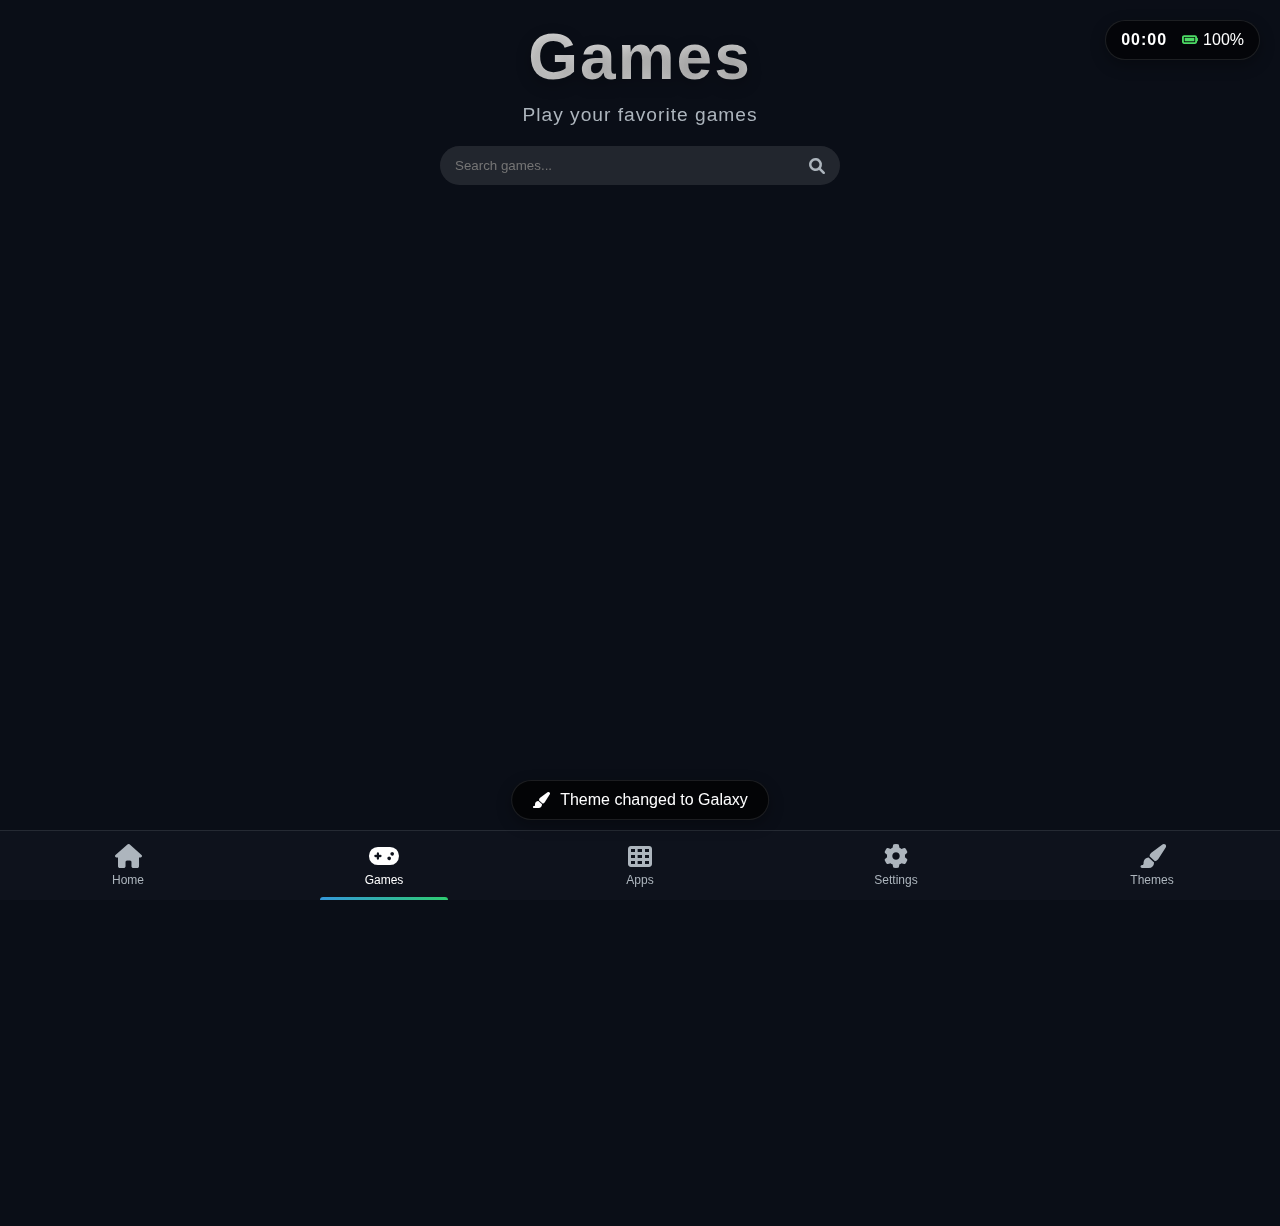
==== Real Lucid/g.html @ 56041c11 "Add files via upload" ====
<!DOCTYPE html>
<html lang="en">
<head>
    <meta charset="UTF-8">
    <meta name="viewport" content="width=device-width, initial-scale=1.0">
    <title>Games - Lucid</title>
    <link rel="stylesheet" href="css/main.css">
    <link rel="stylesheet" href="css/themes.css">
    <link rel="stylesheet" href="https://cdnjs.cloudflare.com/ajax/libs/font-awesome/6.0.0/css/all.min.css">
</head>
<body class="theme-galaxy">
    <div class="stars"></div>
    <div class="twinkling"></div>
    
    <!-- Status Bubble -->
    <div class="status-bubble">
        <div class="time" id="current-time">00:00</div>
        <div class="battery">
            <i class="fas fa-battery-full"></i>
            <span id="battery-level">100%</span>
        </div>
    </div>

    <div class="content">
        <div class="header">
            <h1 class="title">Games</h1>
            <p class="subtitle">Play your favorite games</p>
            <div class="search-games">
                <input type="text" id="game-search" placeholder="Search games...">
                <i class="fas fa-search search-icon"></i>
            </div>
        </div>

        <div class="games-container">
            <div class="game-card">
                <div class="game-img">
                    <img src="img/games/2048.png" alt="2048">
                    <div class="game-overlay">
                        <button class="play-btn" onclick="playGame('2048')">Play</button>
                    </div>
                </div>
                <div class="game-info">
                    <h3>2048</h3>
                    <div class="game-tags">
                        <span class="tag">Puzzle</span>
                    </div>
                </div>
            </div>

            <div class="game-card">
                <div class="game-img">
                    <img src="img/games/cookie-clicker.png" alt="Cookie Clicker">
                    <div class="game-overlay">
                        <button class="play-btn" onclick="playGame('cookie-clicker')">Play</button>
                    </div>
                </div>
                <div class="game-info">
                    <h3>Cookie Clicker</h3>
                    <div class="game-tags">
                        <span class="tag">Idle</span>
                    </div>
                </div>
            </div>

            <div class="game-card">
                <div class="game-img">
                    <img src="img/games/tiny-fishing.png" alt="Tiny Fishing">
                    <div class="game-overlay">
                        <button class="play-btn" onclick="playGame('tiny-fishing')">Play</button>
                    </div>
                </div>
                <div class="game-info">
                    <h3>Tiny Fishing</h3>
                    <div class="game-tags">
                        <span class="tag">Casual</span>
                    </div>
                </div>
            </div>

            <div class="game-card">
                <div class="game-img">
                    <img src="img/games/bitlife.png" alt="BitLife">
                    <div class="game-overlay">
                        <button class="play-btn" onclick="playGame('bitlife')">Play</button>
                    </div>
                </div>
                <div class="game-info">
                    <h3>BitLife</h3>
                    <div class="game-tags">
                        <span class="tag">Simulation</span>
                    </div>
                </div>
            </div>

            <div class="game-card">
                <div class="game-img">
                    <img src="img/games/vex.png" alt="Vex">
                    <div class="game-overlay">
                        <button class="play-btn" onclick="playGame('vex')">Play</button>
                    </div>
                </div>
                <div class="game-info">
                    <h3>Vex</h3>
                    <div class="game-tags">
                        <span class="tag">Platformer</span>
                    </div>
                </div>
            </div>

            <div class="game-card">
                <div class="game-img">
                    <img src="img/games/drift-hunters.png" alt="Drift Hunters">
                    <div class="game-overlay">
                        <button class="play-btn" onclick="playGame('drift-hunters')">Play</button>
                    </div>
                </div>
                <div class="game-info">
                    <h3>Drift Hunters</h3>
                    <div class="game-tags">
                        <span class="tag">Racing</span>
                    </div>
                </div>
            </div>

            <div class="game-card">
                <div class="game-img">
                    <img src="img/games/tube-jumpers.png" alt="Tube Jumpers">
                    <div class="game-overlay">
                        <button class="play-btn" onclick="playGame('tube-jumpers')">Play</button>
                    </div>
                </div>
                <div class="game-info">
                    <h3>Tube Jumpers</h3>
                    <div class="game-tags">
                        <span class="tag">Multiplayer</span>
                    </div>
                </div>
            </div>

            <div class="game-card">
                <div class="game-img">
                    <img src="img/games/tag.png" alt="Tag">
                    <div class="game-overlay">
                        <button class="play-btn" onclick="playGame('tag')">Play</button>
                    </div>
                </div>
                <div class="game-info">
                    <h3>Tag</h3>
                    <div class="game-tags">
                        <span class="tag">Multiplayer</span>
                    </div>
                </div>
            </div>

            <div class="game-card">
                <div class="game-img">
                    <img src="img/games/bloons-td.png" alt="Bloons TD">
                    <div class="game-overlay">
                        <button class="play-btn" onclick="playGame('bloons-td')">Play</button>
                    </div>
                </div>
                <div class="game-info">
                    <h3>Bloons TD</h3>
                    <div class="game-tags">
                        <span class="tag">Tower Defense</span>
                    </div>
                </div>
            </div>

            <div class="game-card">
                <div class="game-img">
                    <img src="img/games/duck-life.png" alt="Duck Life">
                    <div class="game-overlay">
                        <button class="play-btn" onclick="playGame('duck-life')">Play</button>
                    </div>
                </div>
                <div class="game-info">
                    <h3>Duck Life</h3>
                    <div class="game-tags">
                        <span class="tag">Adventure</span>
                    </div>
                </div>
            </div>

            <div class="game-card">
                <div class="game-img">
                    <img src="img/games/papas-games.png" alt="Papa's Games">
                    <div class="game-overlay">
                        <button class="play-btn" onclick="playGame('papas-games')">Play</button>
                    </div>
                </div>
                <div class="game-info">
                    <h3>Papa's Games</h3>
                    <div class="game-tags">
                        <span class="tag">Simulation</span>
                    </div>
                </div>
            </div>

            <div class="game-card">
                <div class="game-img">
                    <img src="img/games/8-ball-pool.png" alt="8 Ball Pool">
                    <div class="game-overlay">
                        <button class="play-btn" onclick="playGame('8-ball-pool')">Play</button>
                    </div>
                </div>
                <div class="game-info">
                    <h3>8 Ball Pool</h3>
                    <div class="game-tags">
                        <span class="tag">Sports</span>
                    </div>
                </div>
            </div>
        </div>
    </div>

    <!-- Bottom Navigation Bar -->
    <div class="bottom-nav">
        <div class="nav-item" onclick="navigateTo('h.html')">
            <i class="fas fa-home"></i>
            <span>Home</span>
        </div>
        <div class="nav-item active" onclick="navigateTo('g.html')">
            <i class="fas fa-gamepad"></i>
            <span>Games</span>
        </div>
        <div class="nav-item" onclick="navigateTo('a.html')">
            <i class="fas fa-th"></i>
            <span>Apps</span>
        </div>
        <div class="nav-item" onclick="navigateTo('s.html')">
            <i class="fas fa-cog"></i>
            <span>Settings</span>
        </div>
        <div class="nav-item" onclick="navigateTo('t.html')">
            <i class="fas fa-paint-brush"></i>
            <span>Themes</span>
        </div>
    </div>

    <script src="js/main.js"></script>
    <script src="js/theme-switcher.js"></script>
    <script src="js/g.js"></script>
</body>
</html>
---- Real Lucid/css/main.css ----
/* Reset and Base Styles */
* {
  margin: 0;
  padding: 0;
  box-sizing: border-box;
  font-family: 'Segoe UI', Tahoma, Geneva, Verdana, sans-serif;
}

body {
  background-color: #0a0e17;
  color: #ffffff;
  min-height: 100vh;
  overflow-x: hidden;
  transition: all 0.5s ease;
}

/* Stars Background */
.stars, .twinkling {
  position: fixed;
  top: 0;
  left: 0;
  width: 100%;
  height: 100%;
  z-index: -10;
}

.stars {
  background: #0a0e17 url('img/stars.png') repeat top center;
  z-index: -10;
}

.twinkling {
  background: transparent url('img/twinkling.png') repeat top center;
  z-index: -9;
  animation: move-twink-back 200s linear infinite;
}

@keyframes move-twink-back {
  from {background-position: 0 0;}
  to {background-position: -10000px 5000px;}
}

/* Status Bubble */
.status-bubble {
  position: fixed;
  top: 20px;
  right: 20px;
  background: rgba(0, 0, 0, 0.6);
  backdrop-filter: blur(10px);
  border-radius: 20px;
  padding: 10px 15px;
  display: flex;
  align-items: center;
  gap: 15px;
  z-index: 1000;
  box-shadow: 0 5px 15px rgba(0, 0, 0, 0.3);
  border: 1px solid rgba(255, 255, 255, 0.1);
  transition: all 0.3s ease;
  animation: fadeIn 1s ease;
}

.status-bubble:hover {
  background: rgba(0, 0, 0, 0.8);
  transform: translateY(-3px);
  box-shadow: 0 8px 20px rgba(0, 0, 0, 0.4);
}

.time {
  font-size: 16px;
  font-weight: 600;
  letter-spacing: 1px;
}

.battery {
  display: flex;
  align-items: center;
  gap: 5px;
}

.battery i {
  color: #4cd964;
  font-size: 14px;
}

/* Layout */
.content {
  padding: 20px;
  padding-bottom: 80px; /* Space for bottom nav */
  min-height: 100vh;
  display: flex;
  flex-direction: column;
  max-width: 1400px;
  margin: 0 auto;
  position: relative;
  z-index: 1;
}

.centered-content {
  justify-content: center;
  align-items: center;
  text-align: center;
}

/* Bottom Navigation */
.bottom-nav {
  position: fixed;
  bottom: 0;
  left: 0;
  width: 100%;
  height: 70px;
  background-color: rgba(15, 20, 30, 0.8);
  backdrop-filter: blur(10px);
  display: flex;
  justify-content: space-around;
  align-items: center;
  z-index: 100;
  border-top: 1px solid rgba(255, 255, 255, 0.1);
  transition: all 0.3s ease;
  animation: slideUp 0.5s ease;
}

@keyframes slideUp {
  from {transform: translateY(70px);}
  to {transform: translateY(0);}
}

.nav-item {
  display: flex;
  flex-direction: column;
  align-items: center;
  justify-content: center;
  padding: 10px;
  cursor: pointer;
  transition: all 0.3s ease;
  color: #adb5bd;
  width: 20%;
  height: 100%;
  position: relative;
  overflow: hidden;
}

.nav-item i {
  font-size: 24px;
  margin-bottom: 5px;
  transition: all 0.3s ease;
}

.nav-item span {
  font-size: 12px;
  transition: all 0.3s ease;
}

.nav-item:hover {
  color: #ffffff;
  background-color: rgba(255, 255, 255, 0.1);
}

.nav-item:hover i {
  transform: translateY(-2px);
}

.nav-item.active {
  color: #ffffff;
  position: relative;
}

.nav-item.active::after {
  content: '';
  position: absolute;
  bottom: 0;
  left: 25%;
  width: 50%;
  height: 3px;
  background: linear-gradient(to right, #3498db, #2ecc71);
  border-radius: 3px 3px 0 0;
  animation: glowBar 1.5s ease-in-out infinite alternate;
}

@keyframes glowBar {
  from {box-shadow: 0 0 5px rgba(52, 152, 219, 0.5);}
  to {box-shadow: 0 0 10px rgba(46, 204, 113, 0.8);}
}

/* Header */
.header {
  text-align: center;
  margin-bottom: 30px;
  animation: fadeIn 1s ease;
}

@keyframes fadeIn {
  from {opacity: 0; transform: translateY(-20px);}
  to {opacity: 1; transform: translateY(0);}
}

.title {
  font-size: 4rem;
  font-weight: 700;
  background: linear-gradient(to right, #ffffff, #a0a0a0);
  -webkit-background-clip: text;
  -webkit-text-fill-color: transparent;
  margin-bottom: 10px;
  text-shadow: 0 5px 15px rgba(0, 0, 0, 0.3);
  letter-spacing: 2px;
}

.subtitle {
  font-size: 1.2rem;
  color: #adb5bd;
  margin-bottom: 20px;
  letter-spacing: 1px;
}

/* Search Container */
.search-container {
  max-width: 600px;
  margin: 0 auto 40px;
  position: relative;
  animation: slideUp 1s ease;
}

@keyframes slideUp {
  from {opacity: 0; transform: translateY(20px);}
  to {opacity: 1; transform: translateY(0);}
}

#search-form {
  display: flex;
  position: relative;
}

#search-input {
  width: 100%;
  padding: 15px 50px 15px 20px;
  border-radius: 30px;
  border: none;
  background-color: rgba(255, 255, 255, 0.1);
  color: #ffffff;
  font-size: 16px;
  outline: none;
  transition: all 0.3s ease;
  box-shadow: 0 5px 15px rgba(0, 0, 0, 0.2);
}

#search-input:focus {
  background-color: rgba(255, 255, 255, 0.15);
  box-shadow: 0 5px 20px rgba(0, 0, 0, 0.3);
  transform: scale(1.02);
}

#search-button {
  position: absolute;
  right: 5px;
  top: 5px;
  background: none;
  border: none;
  color: #ffffff;
  font-size: 18px;
  cursor: pointer;
  height: 40px;
  width: 40px;
  border-radius: 50%;
  display: flex;
  align-items: center;
  justify-content: center;
  transition: all 0.3s ease;
}

#search-button:hover {
  background-color: rgba(255, 255, 255, 0.1);
  transform: scale(1.1);
}

.search-games, .search-apps {
  max-width: 400px;
  margin: 0 auto 20px;
  position: relative;
}

#game-search, #app-search {
  width: 100%;
  padding: 12px 40px 12px 15px;
  border-radius: 20px;
  border: none;
  background-color: rgba(255, 255, 255, 0.1);
  color: white;
  outline: none;
  transition: all 0.3s ease;
}

#game-search:focus, #app-search:focus {
  background-color: rgba(255, 255, 255, 0.15);
  box-shadow: 0 5px 15px rgba(0, 0, 0, 0.2);
}

.search-icon {
  position: absolute;
  right: 15px;
  top: 50%;
  transform: translateY(-50%);
  color: #adb5bd;
  pointer-events: none;
}

/* Shortcuts */
.shortcuts-container {
  margin: 0 auto;
  max-width: 1000px;
  animation: fadeIn 1.2s ease;
}

.shortcut-row {
  display: flex;
  flex-wrap: wrap;
  justify-content: center;
  gap: 20px;
  margin-bottom: 20px;
}

.shortcut-item {
  width: 120px;
  height: 120px;
  background-color: rgba(30, 40, 60, 0.5);
  border-radius: 20px;
  display: flex;
  flex-direction: column;
  align-items: center;
  justify-content: center;
  cursor: pointer;
  transition: all 0.3s ease;
  padding: 15px;
  box-shadow: 0 10px 20px rgba(0, 0, 0, 0.2);
  backdrop-filter: blur(5px);
  border: 1px solid rgba(255, 255, 255, 0.1);
  position: relative;
  overflow: hidden;
}

.shortcut-item::before {
  content: '';
  position: absolute;
  top: -50%;
  left: -50%;
  width: 200%;
  height: 200%;
  background: radial-gradient(circle, rgba(255, 255, 255, 0.1) 0%, transparent 70%);
  opacity: 0;
  transform: scale(0.5);
  transition: all 0.5s ease;
}

.shortcut-item:hover::before {
  opacity: 1;
  transform: scale(1);
}

.shortcut-item:hover {
  transform: translateY(-10px) scale(1.05);
  background-color: rgba(40, 50, 70, 0.7);
  box-shadow: 0 15px 30px rgba(0, 0, 0, 0.3);
  border-color: rgba(255, 255, 255, 0.2);
}

.shortcut-icon {
  width: 60px;
  height: 60px;
  border-radius: 15px;
  display: flex;
  align-items: center;
  justify-content: center;
  margin-bottom: 10px;
  transition: all 0.3s ease;
  position: relative;
  z-index: 1;
}

.shortcut-icon i {
  font-size: 30px;
  transition: all 0.3s ease;
}

.shortcut-item:hover .shortcut-icon i {
  transform: scale(1.2);
  animation: pulse 1.5s infinite alternate;
}

@keyframes pulse {
  from {transform: scale(1);}
  to {transform: scale(1.2);}
}

.shortcut-name {
  font-size: 14px;
  text-align: center;
  font-weight: 500;
  position: relative;
  z-index: 1;
}

/* Settings */
.settings-container {
  max-width: 1000px;
  margin: 0 auto;
  display: grid;
  grid-template-columns: repeat(auto-fit, minmax(300px, 1fr));
  gap: 30px;
  animation: fadeIn 1s ease;
}

.settings-section {
  display: flex;
  flex-direction: column;
  gap: 30px;
}

.setting-card {
  background-color: rgba(30, 40, 60, 0.5);
  border-radius: 20px;
  padding: 25px;
  display: flex;
  gap: 20px;
  box-shadow: 0 10px 20px rgba(0, 0, 0, 0.2);
  transition: all 0.3s ease;
  backdrop-filter: blur(5px);
  border: 1px solid rgba(255, 255, 255, 0.1);
  position: relative;
  overflow: hidden;
}

.setting-card::before {
  content: '';
  position: absolute;
  top: -50%;
  left: -50%;
  width: 200%;
  height: 200%;
  background: radial-gradient(circle, rgba(255, 255, 255, 0.05) 0%, transparent 70%);
  opacity: 0;
  transform: scale(0.5);
  transition: all 0.5s ease;
}

.setting-card:hover::before {
  opacity: 1;
  transform: scale(1);
}

.setting-card:hover {
  transform: translateY(-5px);
  box-shadow: 0 15px 30px rgba(0, 0, 0, 0.3);
  background-color: rgba(40, 50, 70, 0.7);
  border-color: rgba(255, 255, 255, 0.2);
}

.setting-icon {
  width: 50px;
  height: 50px;
  border-radius: 15px;
  background-color: rgba(255, 255, 255, 0.1);
  display: flex;
  align-items: center;
  justify-content: center;
  font-size: 24px;
  transition: all 0.3s ease;
  position: relative;
  z-index: 1;
}

.setting-card:hover .setting-icon {
  transform: scale(1.1);
  background-color: rgba(255, 255, 255, 0.15);
}

.setting-content {
  flex: 1;
  position: relative;
  z-index: 1;
}

.setting-content h3 {
  font-size: 20px;
  margin-bottom: 10px;
  transition: all 0.3s ease;
}

.setting-card:hover .setting-content h3 {
  transform: translateX(5px);
}

.setting-content p {
  color: #adb5bd;
  margin-bottom: 15px;
  font-size: 14px;
  transition: all 0.3s ease;
}

/* Switch Toggle */
.switch {
  position: relative;
  display: inline-block;
  width: 60px;
  height: 34px;
}

.switch input {
  opacity: 0;
  width: 0;
  height: 0;
}

.slider {
  position: absolute;
  cursor: pointer;
  top: 0;
  left: 0;
  right: 0;
  bottom: 0;
  background-color: #2c3e50;
  transition: .4s;
  box-shadow: inset 0 0 5px rgba(0, 0, 0, 0.2);
}

.slider:before {
  position: absolute;
  content: "";
  height: 26px;
  width: 26px;
  left: 4px;
  bottom: 4px;
  background-color: white;
  transition: .4s;
  box-shadow: 0 2px 5px rgba(0, 0, 0, 0.2);
}

input:checked + .slider {
  background-color: #3498db;
}

input:checked + .slider:before {
  transform: translateX(26px);
}

.slider.round {
  border-radius: 34px;
}

.slider.round:before {
  border-radius: 50%;
}

/* Buttons */
.launch-btn, .apply-btn, .play-btn {
  padding: 12px 25px;
  border: none;
  border-radius: 10px;
  cursor: pointer;
  font-weight: 600;
  transition: all 0.3s ease;
  box-shadow: 0 5px 15px rgba(0, 0, 0, 0.2);
  font-size: 14px;
  position: relative;
  overflow: hidden;
}

.launch-btn::before, .apply-btn::before, .play-btn::before {
  content: '';
  position: absolute;
  top: 0;
  left: -100%;
  width: 100%;
  height: 100%;
  background: linear-gradient(90deg, transparent, rgba(255, 255, 255, 0.2), transparent);
  transition: all 0.5s ease;
}

.launch-btn:hover::before, .apply-btn:hover::before, .play-btn:hover::before {
  left: 100%;
}

.launch-btn {
  background: linear-gradient(135deg, #3498db, #2980b9);
  color: white;
}

.launch-btn:hover {
  background: linear-gradient(135deg, #2980b9, #3498db);
  transform: translateY(-3px);
  box-shadow: 0 8px 20px rgba(0, 0, 0, 0.3);
}

.apply-btn {
  background: linear-gradient(135deg, #2ecc71, #27ae60);
  color: white;
}

.apply-btn:hover {
  background: linear-gradient(135deg, #27ae60, #2ecc71);
  transform: translateY(-3px);
  box-shadow: 0 8px 20px rgba(0, 0, 0, 0.3);
}

.play-btn {
  background: linear-gradient(135deg, #2ecc71, #27ae60);
  color: white;
  width: 100%;
  display: flex;
  justify-content: center;
  align-items: center;
  gap: 10px;
}

.play-btn:hover {
  background: linear-gradient(135deg, #27ae60, #2ecc71);
  transform: translateY(-3px);
  box-shadow: 0 8px 20px rgba(0, 0, 0, 0.3);
}

/* Tab Cloak Inputs */
.tab-cloak-inputs {
  display: flex;
  flex-direction: column;
  gap: 15px;
}

.tab-cloak-inputs input {
  padding: 12px 15px;
  border-radius: 10px;
  border: none;
  background-color: rgba(255, 255, 255, 0.1);
  color: white;
  outline: none;
  transition: all 0.3s ease;
}

.tab-cloak-inputs input:focus {
  background-color: rgba(255, 255, 255, 0.15);
  box-shadow: 0 0 10px rgba(255, 255, 255, 0.1);
  transform: translateX(5px);
}

/* Games */
.games-container {
  display: grid;
  grid-template-columns: repeat(auto-fill, minmax(250px, 1fr));
  gap: 30px;
  margin-top: 20px;
  animation: fadeIn 1s ease;
}

.game-card {
  background-color: rgba(30, 40, 60, 0.5);
  border-radius: 20px;
  overflow: hidden;
  transition: all 0.3s ease;
  box-shadow: 0 10px 20px rgba(0, 0, 0, 0.2);
  backdrop-filter: blur(5px);
  border: 1px solid rgba(255, 255, 255, 0.1);
  position: relative;
}

.game-card::before {
  content: '';
  position: absolute;
  top: -50%;
  left: -50%;
  width: 200%;
  height: 200%;
  background: radial-gradient(circle, rgba(255, 255, 255, 0.05) 0%, transparent 70%);
  opacity: 0;
  transform: scale(0.5);
  transition: all 0.5s ease;
  z-index: 1;
  pointer-events: none;
}

.game-card:hover::before {
  opacity: 1;
  transform: scale(1);
}

.game-card:hover {
  transform: translateY(-10px);
  box-shadow: 0 15px 30px rgba(0, 0, 0, 0.3);
  background-color: rgba(40, 50, 70, 0.7);
  border-color: rgba(255, 255, 255, 0.2);
}

.game-img {
  width: 100%;
  height: 180px;
  overflow: hidden;
  position: relative;
}

.game-img img {
  width: 100%;
  height: 100%;
  object-fit: cover;
  transition: all 0.5s ease;
}

.game-card:hover .game-img img {
  transform: scale(1.1);
}

.game-overlay {
  position: absolute;
  top: 0;
  left: 0;
  width: 100%;
  height: 100%;
  background-color: rgba(0, 0, 0, 0.7);
  display: flex;
  align-items: center;
  justify-content: center;
  opacity: 0;
  transition: all 0.3s ease;
}

.game-card:hover .game-overlay {
  opacity: 1;
}

.game-info {
  padding: 20px;
}

.game-info h3 {
  margin-bottom: 10px;
  font-size: 18px;
  transition: all 0.3s ease;
}

.game-card:hover .game-info h3 {
  transform: translateX(5px);
}

.game-tags {
  display: flex;
  flex-wrap: wrap;
  gap: 5px;
}

.tag {
  background-color: rgba(255, 255, 255, 0.1);
  padding: 5px 10px;
  border-radius: 15px;
  font-size: 12px;
  color: #adb5bd;
  transition: all 0.3s ease;
}

.game-card:hover .tag {
  background-color: rgba(255, 255, 255, 0.15);
  color: #ffffff;
}

/* Apps */
.apps-container {
  display: grid;
  grid-template-columns: repeat(auto-fill, minmax(250px, 1fr));
  gap: 30px;
  margin-top: 20px;
  animation: fadeIn 1s ease;
}

.app-card {
  display: flex;
  flex-direction: column;
  align-items: center;
  padding: 25px;
  background-color: rgba(30, 40, 60, 0.5);
  border-radius: 20px;
  cursor: pointer;
  transition: all 0.3s ease;
  box-shadow: 0 10px 20px rgba(0, 0, 0, 0.2);
  backdrop-filter: blur(5px);
  border: 1px solid rgba(255, 255, 255, 0.1);
  position: relative;
  overflow: hidden;
}

.app-card::before {
  content: '';
  position: absolute;
  top: -50%;
  left: -50%;
  width: 200%;
  height: 200%;
  background: radial-gradient(circle, rgba(255, 255, 255, 0.05) 0%, transparent 70%);
  opacity: 0;
  transform: scale(0.5);
  transition: all 0.5s ease;
}

.app-card:hover::before {
  opacity: 1;
  transform: scale(1);
}

.app-card:hover {
  transform: translateY(-10px);
  background-color: rgba(40, 50, 70, 0.7);
  box-shadow: 0 15px 30px rgba(0, 0, 0, 0.3);
  border-color: rgba(255, 255, 255, 0.2);
}

.app-icon {
  width: 70px;
  height: 70px;
  border-radius: 20px;
  display: flex;
  align-items: center;
  justify-content: center;
  margin-bottom: 15px;
  transition: all 0.3s ease;
  position: relative;
  z-index: 1;
}

.app-icon i {
  font-size: 35px;
  transition: all 0.3s ease;
}

.app-card:hover .app-icon i {
  transform: scale(1.2);
  animation: pulse 1.5s infinite alternate;
}

.app-name {
  font-size: 18px;
  text-align: center;
  margin-bottom: 10px;
  font-weight: 600;
  position: relative;
  z-index: 1;
}

.app-description {
  font-size: 14px;
  text-align: center;
  color: #adb5bd;
  position: relative;
  z-index: 1;
}

/* Themes */
.themes-container {
  display: grid;
  grid-template-columns: repeat(auto-fill, minmax(250px, 1fr));
  gap: 30px;
  margin-top: 20px;
  animation: fadeIn 1s ease;
}

.theme-card {
  cursor: pointer;
  transition: all 0.3s ease;
  border-radius: 20px;
  overflow: hidden;
  box-shadow: 0 10px 20px rgba(0, 0, 0, 0.2);
  position: relative;
}

.theme-card::after {
  content: '';
  position: absolute;
  top: 0;
  left: 0;
  width: 100%;
  height: 100%;
  background: linear-gradient(to bottom, transparent 70%, rgba(0, 0, 0, 0.7));
  opacity: 0;
  transition: all 0.3s ease;
  pointer-events: none;
}

.theme-card:hover::after {
  opacity: 1;
}

.theme-card:hover {
  transform: translateY(-10px) scale(1.03);
  box-shadow: 0 15px 30px rgba(0, 0, 0, 0.3);
}

.theme-preview {
  height: 180px;
  border-radius: 20px;
  display: flex;
  align-items: center;
  justify-content: center;
  margin-bottom: 15px;
  overflow: hidden;
  position: relative;
}

.preview-content {
  font-size: 28px;
  font-weight: bold;
  z-index: 1;
  text-shadow: 0 2px 5px rgba(0, 0, 0, 0.5);
  transition: all 0.3s ease;
}

.theme-card:hover .preview-content {
  transform: scale(1.1);
}

.theme-name {
  text-align: center;
  font-size: 18px;
  font-weight: 600;
  padding: 15px;
  background-color: rgba(30, 40, 60, 0.5);
  backdrop-filter: blur(5px);
  transition: all 0.3s ease;
}

.theme-card:hover .theme-name {
  background-color: rgba(40, 50, 70, 0.7);
}

/* App Icons Colors */
.discord {
  background: linear-gradient(135deg, #5865F2, #404EED);
}

.github {
  background: linear-gradient(135deg, #24292e, #1a1d21);
}

.tiktok {
  background: linear-gradient(135deg, #000000, #25F4EE);
}

.youtube {
  background: linear-gradient(135deg, #FF0000, #CC0000);
}

.nvidia {
  background: linear-gradient(135deg, #76B900, #5a8c00);
}

.amazon {
  background: linear-gradient(135deg, #FF9900, #cc7a00);
}

.pinterest {
  background: linear-gradient(135deg, #E60023, #b3001b);
}

.pixlr {
  background: linear-gradient(135deg, #0099E5, #0077b3);
}

.poki {
  background: linear-gradient(135deg, #FF6B6B, #cc5555);
}

.chess {
  background: linear-gradient(135deg, #769656, #5a7442);
}

.games {
  background: linear-gradient(135deg, #9147ff, #7435cc);
}

.spotify {
  background: linear-gradient(135deg, #1DB954, #169e45);
}

.netflix {
  background: linear-gradient(135deg, #E50914, #b30710);
}

.twitch {
  background: linear-gradient(135deg, #6441a5, #4e3380);
}

.reddit {
  background: linear-gradient(135deg, #FF4500, #cc3700);
}

.apps {
  background: linear-gradient(135deg, #3498db, #2980b9);
}

/* Responsive */
@media (max-width: 768px) {
  .title {
      font-size: 3rem;
  }
  
  .shortcut-item {
      width: 100px;
      height: 100px;
  }
  
  .shortcut-icon {
      width: 50px;
      height: 50px;
  }
  
  .shortcut-icon i {
      font-size: 24px;
  }
  
  .shortcut-name {
      font-size: 12px;
  }
  
  .nav-item i {
      font-size: 20px;
  }
  
  .nav-item span {
      font-size: 10px;
  }
  
  .games-container, .apps-container, .themes-container {
      grid-template-columns: repeat(auto-fill, minmax(200px, 1fr));
  }
  
  .status-bubble {
      top: 10px;
      right: 10px;
      padding: 8px 12px;
  }
  
  .time {
      font-size: 14px;
  }
}

@media (max-width: 480px) {
  .title {
      font-size: 2.5rem;
  }
  
  .shortcut-item {
      width: 80px;
      height: 80px;
  }
  
  .shortcut-icon {
      width: 40px;
      height: 40px;
  }
  
  .shortcut-icon i {
      font-size: 20px;
  }
  
  .shortcut-name {
      font-size: 10px;
  }
  
  .nav-item i {
      font-size: 18px;
  }
  
  .nav-item span {
      font-size: 9px;
  }
  
  .games-container, .apps-container, .themes-container {
      grid-template-columns: 1fr;
      gap: 20px;
  }
  
  .status-bubble {
      top: 5px;
      right: 5px;
      padding: 6px 10px;
      gap: 10px;
  }
  
  .time {
      font-size: 12px;
  }
  
  .battery i, #battery-level {
      font-size: 12px;
  }
  
  .setting-card {
      padding: 15px;
      gap: 10px;
  }
  
  .setting-icon {
      width: 40px;
      height: 40px;
      font-size: 20px;
  }
  
  .setting-content h3 {
      font-size: 16px;
  }
  
  .setting-content p {
      font-size: 12px;
  }
}
---- Real Lucid/css/themes.css ----
/* Theme Styles */

/* Galaxy Theme (Default) */
.theme-galaxy {
  background-color: #0a0e17;
  color: #ffffff;
}

.theme-galaxy .stars, .theme-galaxy .twinkling {
  display: block;
}

.theme-galaxy .bottom-nav {
  background-color: rgba(15, 20, 30, 0.8);
  border-top: 1px solid rgba(255, 255, 255, 0.1);
}

.theme-galaxy .nav-item.active::after {
  background: linear-gradient(to right, #3498db, #2ecc71);
}

.theme-galaxy .title {
  background: linear-gradient(to right, #ffffff, #a0a0a0);
  -webkit-background-clip: text;
  -webkit-text-fill-color: transparent;
}

.theme-galaxy .shortcut-item, 
.theme-galaxy .setting-card, 
.theme-galaxy .game-card, 
.theme-galaxy .app-card,
.theme-galaxy .theme-name {
  background-color: rgba(30, 40, 60, 0.5);
  border: 1px solid rgba(255, 255, 255, 0.1);
}

.theme-galaxy .shortcut-item:hover, 
.theme-galaxy .setting-card:hover, 
.theme-galaxy .game-card:hover, 
.theme-galaxy .app-card:hover {
  background-color: rgba(40, 50, 70, 0.7);
  border-color: rgba(255, 255, 255, 0.2);
}

.theme-galaxy .status-bubble {
  background: rgba(0, 0, 0, 0.6);
  border: 1px solid rgba(255, 255, 255, 0.1);
}

.theme-galaxy .galaxy-preview {
  background: linear-gradient(135deg, #0a0e17, #1a2639);
  color: white;
  position: relative;
  overflow: hidden;
}

.theme-galaxy .galaxy-preview::before {
  content: '';
  position: absolute;
  top: 0;
  left: 0;
  right: 0;
  bottom: 0;
  background: url('img/stars.png') repeat top center;
  opacity: 0.7;
  z-index: 0;
}

/* Arctic Theme */
.theme-arctic {
  background-color: #e8f4f8;
  color: #2c3e50;
}

.theme-arctic .stars, .theme-arctic .twinkling {
  display: none;
}

.theme-arctic .bottom-nav {
  background-color: rgba(255, 255, 255, 0.8);
  border-top: 1px solid rgba(0, 0, 0, 0.1);
}

.theme-arctic .nav-item {
  color: #7f8c8d;
}

.theme-arctic .nav-item.active {
  color: #3498db;
}

.theme-arctic .nav-item.active::after {
  background: linear-gradient(to right, #3498db, #2980b9);
}

.theme-arctic .title {
  background: linear-gradient(to right, #2c3e50, #3498db);
  -webkit-background-clip: text;
  -webkit-text-fill-color: transparent;
}

.theme-arctic .subtitle {
  color: #7f8c8d;
}

.theme-arctic .shortcut-item, 
.theme-arctic .setting-card, 
.theme-arctic .game-card, 
.theme-arctic .app-card,
.theme-arctic .theme-name {
  background-color: rgba(255, 255, 255, 0.7);
  border: 1px solid rgba(0, 0, 0, 0.1);
  box-shadow: 0 5px 15px rgba(0, 0, 0, 0.1);
}

.theme-arctic .shortcut-item:hover, 
.theme-arctic .setting-card:hover, 
.theme-arctic .game-card:hover, 
.theme-arctic .app-card:hover {
  background-color: rgba(255, 255, 255, 0.9);
  border-color: rgba(0, 0, 0, 0.2);
}

.theme-arctic #search-input,
.theme-arctic #game-search,
.theme-arctic #app-search,
.theme-arctic .tab-cloak-inputs input {
  background-color: rgba(255, 255, 255, 0.7);
  color: #2c3e50;
}

.theme-arctic .search-icon {
  color: #7f8c8d;
}

.theme-arctic .status-bubble {
  background: rgba(255, 255, 255, 0.7);
  color: #2c3e50;
  border: 1px solid rgba(0, 0, 0, 0.1);
}

.theme-arctic .arctic-preview {
  background: url('img/arctic-bg.png') no-repeat center center;
  background-size: cover;
  color: #2c3e50;
}

/* Emerald Theme */
.theme-emerald {
  background-color: #1e3a2f;
  color: #ecf0f1;
}

.theme-emerald .stars, .theme-emerald .twinkling {
  display: none;
}

.theme-emerald .bottom-nav {
  background-color: rgba(20, 40, 30, 0.8);
  border-top: 1px solid rgba(255, 255, 255, 0.1);
}

.theme-emerald .nav-item.active::after {
  background: linear-gradient(to right, #2ecc71, #27ae60);
}

.theme-emerald .title {
  background: linear-gradient(to right, #2ecc71, #27ae60);
  -webkit-background-clip: text;
  -webkit-text-fill-color: transparent;
}

.theme-emerald .shortcut-item, 
.theme-emerald .setting-card, 
.theme-emerald .game-card, 
.theme-emerald .app-card,
.theme-emerald .theme-name {
  background-color: rgba(30, 70, 50, 0.5);
  border: 1px solid rgba(255, 255, 255, 0.1);
}

.theme-emerald .shortcut-item:hover, 
.theme-emerald .setting-card:hover, 
.theme-emerald .game-card:hover, 
.theme-emerald .app-card:hover {
  background-color: rgba(40, 80, 60, 0.7);
  border-color: rgba(255, 255, 255, 0.2);
}

.theme-emerald .status-bubble {
  background: rgba(20, 40, 30, 0.7);
  border: 1px solid rgba(255, 255, 255, 0.1);
}

.theme-emerald .emerald-preview {
  background: linear-gradient(135deg, #1e3a2f, #2ecc71);
  color: white;
}

/* Sunset Theme */
.theme-sunset {
  background-color: #2c1e30;
  color: #ecf0f1;
}

.theme-sunset .stars, .theme-sunset .twinkling {
  display: none;
}

.theme-sunset .bottom-nav {
  background-color: rgba(40, 20, 40, 0.8);
  border-top: 1px solid rgba(255, 255, 255, 0.1);
}

.theme-sunset .nav-item.active::after {
  background: linear-gradient(to right, #e74c3c, #c0392b);
}

.theme-sunset .title {
  background: linear-gradient(to right, #e74c3c, #c0392b);
  -webkit-background-clip: text;
  -webkit-text-fill-color: transparent;
}

.theme-sunset .shortcut-item, 
.theme-sunset .setting-card, 
.theme-sunset .game-card, 
.theme-sunset .app-card,
.theme-sunset .theme-name {
  background-color: rgba(60, 30, 60, 0.5);
  border: 1px solid rgba(255, 255, 255, 0.1);
}

.theme-sunset .shortcut-item:hover, 
.theme-sunset .setting-card:hover, 
.theme-sunset .game-card:hover, 
.theme-sunset .app-card:hover {
  background-color: rgba(70, 40, 70, 0.7);
  border-color: rgba(255, 255, 255, 0.2);
}

.theme-sunset .status-bubble {
  background: rgba(40, 20, 40, 0.7);
  border: 1px solid rgba(255, 255, 255, 0.1);
}

.theme-sunset .sunset-preview {
  background: linear-gradient(135deg, #2c1e30, #e74c3c);
  color: white;
}

/* Neon Theme */
.theme-neon {
  background-color: #0f0f1a;
  color: #ecf0f1;
}

.theme-neon .stars, .theme-neon .twinkling {
  display: none;
}

.theme-neon .bottom-nav {
  background-color: rgba(15, 15, 26, 0.8);
  border-top: 1px solid rgba(255, 255, 255, 0.1);
}

.theme-neon .nav-item.active::after {
  background: linear-gradient(to right, #ff00ff, #00ffff);
}

.theme-neon .title {
  background: linear-gradient(to right, #ff00ff, #00ffff);
  -webkit-background-clip: text;
  -webkit-text-fill-color: transparent;
  text-shadow: 0 0 10px rgba(255, 0, 255, 0.5), 0 0 20px rgba(255, 0, 255, 0.3);
}

.theme-neon .shortcut-item, 
.theme-neon .setting-card, 
.theme-neon .game-card, 
.theme-neon .app-card,
.theme-neon .theme-name {
  background-color: rgba(20, 20, 30, 0.5);
  border: 1px solid rgba(255, 0, 255, 0.3);
  box-shadow: 0 0 15px rgba(255, 0, 255, 0.2);
}

.theme-neon .shortcut-item:hover, 
.theme-neon .setting-card:hover, 
.theme-neon .game-card:hover, 
.theme-neon .app-card:hover {
  background-color: rgba(30, 30, 40, 0.7);
  border-color: rgba(0, 255, 255, 0.4);
  box-shadow: 0 0 20px rgba(0, 255, 255, 0.3);
}

.theme-neon .status-bubble {
  background: rgba(20, 20, 30, 0.7);
  border: 1px solid rgba(255, 0, 255, 0.3);
  box-shadow: 0 0 15px rgba(255, 0, 255, 0.2);
}

.theme-neon .neon-preview {
  background-color: #0f0f1a;
  color: white;
  position: relative;
  overflow: hidden;
}

.theme-neon .neon-preview::before {
  content: 'NEON';
  position: absolute;
  top: 50%;
  left: 50%;
  transform: translate(-50%, -50%);
  font-size: 40px;
  font-weight: bold;
  color: transparent;
  text-shadow: 0 0 10px #ff00ff, 0 0 20px #ff00ff, 0 0 30px #ff00ff;
  z-index: 0;
}

.theme-neon .neon-preview .preview-content {
  text-shadow: 0 0 10px #00ffff, 0 0 20px #00ffff;
  z-index: 1;
}

/* Midnight Theme */
.theme-midnight {
  background-color: #000000;
  color: #ecf0f1;
}

.theme-midnight .stars, .theme-midnight .twinkling {
  display: none;
}

.theme-midnight .bottom-nav {
  background-color: rgba(10, 10, 10, 0.8);
  border-top: 1px solid rgba(255, 255, 255, 0.1);
}

.theme-midnight .nav-item.active::after {
  background: linear-gradient(to right, #34495e, #2c3e50);
}

.theme-midnight .title {
  background: linear-gradient(to right, #ecf0f1, #bdc3c7);
  -webkit-background-clip: text;
  -webkit-text-fill-color: transparent;
}

.theme-midnight .shortcut-item, 
.theme-midnight .setting-card, 
.theme-midnight .game-card, 
.theme-midnight .app-card,
.theme-midnight .theme-name {
  background-color: rgba(20, 20, 20, 0.5);
  border: 1px solid rgba(255, 255, 255, 0.1);
}

.theme-midnight .shortcut-item:hover, 
.theme-midnight .setting-card:hover, 
.theme-midnight .game-card:hover, 
.theme-midnight .app-card:hover {
  background-color: rgba(30, 30, 30, 0.7);
  border-color: rgba(255, 255, 255, 0.2);
}

.theme-midnight .status-bubble {
  background: rgba(10, 10, 10, 0.7);
  border: 1px solid rgba(255, 255, 255, 0.1);
}

.theme-midnight .midnight-preview {
  background: linear-gradient(135deg, #000000, #2c3e50);
  color: white;
}

/* Desert Theme */
.theme-desert {
  background-color: #d9b38c;
  color: #4a3728;
}

.theme-desert .stars, .theme-desert .twinkling {
  display: none;
}

.theme-desert .bottom-nav {
  background-color: rgba(200, 160, 120, 0.8);
  border-top: 1px solid rgba(0, 0, 0, 0.1);
}

.theme-desert .nav-item {
  color: #7f5539;
}

.theme-desert .nav-item.active {
  color: #4a3728;
}

.theme-desert .nav-item.active::after {
  background: linear-gradient(to right, #d35400, #e67e22);
}

.theme-desert .title {
  background: linear-gradient(to right, #d35400, #e67e22);
  -webkit-background-clip: text;
  -webkit-text-fill-color: transparent;
}

.theme-desert .subtitle {
  color: #7f5539;
}

.theme-desert .shortcut-item, 
.theme-desert .setting-card, 
.theme-desert .game-card, 
.theme-desert .app-card,
.theme-desert .theme-name {
  background-color: rgba(255, 230, 200, 0.7);
  border: 1px solid rgba(0, 0, 0, 0.1);
}

.theme-desert .shortcut-item:hover, 
.theme-desert .setting-card:hover, 
.theme-desert .game-card:hover, 
.theme-desert .app-card:hover {
  background-color: rgba(255, 240, 220, 0.9);
  border-color: rgba(0, 0, 0, 0.2);
}

.theme-desert #search-input,
.theme-desert #game-search,
.theme-desert #app-search,
.theme-desert .tab-cloak-inputs input {
  background-color: rgba(255, 230, 200, 0.7);
  color: #4a3728;
}

.theme-desert .search-icon {
  color: #7f5539;
}

.theme-desert .status-bubble {
  background: rgba(255, 230, 200, 0.7);
  color: #4a3728;
  border: 1px solid rgba(0, 0, 0, 0.1);
}

.theme-desert .desert-preview {
  background: linear-gradient(135deg, #d9b38c, #e67e22);
  color: #4a3728;
}

/* Ocean Theme */
.theme-ocean {
  background-color: #1a4b77;
  color: #ecf0f1;
}

.theme-ocean .stars, .theme-ocean .twinkling {
  display: none;
}

.theme-ocean .bottom-nav {
  background-color: rgba(20, 60, 100, 0.8);
  border-top: 1px solid rgba(255, 255, 255, 0.1);
}

.theme-ocean .nav-item.active::after {
  background: linear-gradient(to right, #3498db, #2980b9);
}

.theme-ocean .title {
  background: linear-gradient(to right, #3498db, #2980b9);
  -webkit-background-clip: text;
  -webkit-text-fill-color: transparent;
}

.theme-ocean .shortcut-item, 
.theme-ocean .setting-card, 
.theme-ocean .game-card, 
.theme-ocean .app-card,
.theme-ocean .theme-name {
  background-color: rgba(30, 80, 130, 0.5);
  border: 1px solid rgba(255, 255, 255, 0.1);
}

.theme-ocean .shortcut-item:hover, 
.theme-ocean .setting-card:hover, 
.theme-ocean .game-card:hover, 
.theme-ocean .app-card:hover {
  background-color: rgba(40, 90, 140, 0.7);
  border-color: rgba(255, 255, 255, 0.2);
}

.theme-ocean .status-bubble {
  background: rgba(20, 60, 100, 0.7);
  border: 1px solid rgba(255, 255, 255, 0.1);
}

.theme-ocean .ocean-preview {
  background: linear-gradient(135deg, #1a4b77, #3498db);
  color: white;
}

/* Forest Theme */
.theme-forest {
  background-color: #2c4a2c;
  color: #ecf0f1;
}

.theme-forest .stars, .theme-forest .twinkling {
  display: none;
}

.theme-forest .bottom-nav {
  background-color: rgba(30, 60, 30, 0.8);
  border-top: 1px solid rgba(255, 255, 255, 0.1);
}

.theme-forest .nav-item.active::after {
  background: linear-gradient(to right, #27ae60, #2ecc71);
}

.theme-forest .title {
  background: linear-gradient(to right, #27ae60, #2ecc71);
  -webkit-background-clip: text;
  -webkit-text-fill-color: transparent;
}

.theme-forest .shortcut-item, 
.theme-forest .setting-card, 
.theme-forest .game-card, 
.theme-forest .app-card,
.theme-forest .theme-name {
  background-color: rgba(40, 80, 40, 0.5);
  border: 1px solid rgba(255, 255, 255, 0.1);
}

.theme-forest .shortcut-item:hover, 
.theme-forest .setting-card:hover, 
.theme-forest .game-card:hover, 
.theme-forest .app-card:hover {
  background-color: rgba(50, 90, 50, 0.7);
  border-color: rgba(255, 255, 255, 0.2);
}

.theme-forest .status-bubble {
  background: rgba(30, 60, 30, 0.7);
  border: 1px solid rgba(255, 255, 255, 0.1);
}

.theme-forest .forest-preview {
  background: linear-gradient(135deg, #2c4a2c, #27ae60);
  color: white;
}

/* Volcanic Theme */
.theme-volcanic {
  background-color: #3a1c1c;
  color: #ecf0f1;
}

.theme-volcanic .stars, .theme-volcanic .twinkling {
  display: none;
}

.theme-volcanic .bottom-nav {
  background-color: rgba(50, 20, 20, 0.8);
  border-top: 1px solid rgba(255, 255, 255, 0.1);
}

.theme-volcanic .nav-item.active::after {
  background: linear-gradient(to right, #e74c3c, #c0392b);
}

.theme-volcanic .title {
  background: linear-gradient(to right, #e74c3c, #c0392b);
  -webkit-background-clip: text;
  -webkit-text-fill-color: transparent;
}

.theme-volcanic .shortcut-item, 
.theme-volcanic .setting-card, 
.theme-volcanic .game-card, 
.theme-volcanic .app-card,
.theme-volcanic .theme-name {
  background-color: rgba(60, 30, 30, 0.5);
  border: 1px solid rgba(255, 255, 255, 0.1);
}

.theme-volcanic .shortcut-item:hover, 
.theme-volcanic .setting-card:hover, 
.theme-volcanic .game-card:hover, 
.theme-volcanic .app-card:hover {
  background-color: rgba(70, 40, 40, 0.7);
  border-color: rgba(255, 255, 255, 0.2);
}

.theme-volcanic .status-bubble {
  background: rgba(50, 20, 20, 0.7);
  border: 1px solid rgba(255, 255, 255, 0.1);
}

.theme-volcanic .volcanic-preview {
  background: linear-gradient(135deg, #3a1c1c, #e74c3c);
  color: white;
}

/* Theme Preview Styles */
.theme-preview {
  display: flex;
  align-items: center;
  justify-content: center;
  font-size: 24px;
  font-weight: bold;
  transition: all 0.3s ease;
}

.theme-card:hover .theme-preview {
  transform: scale(1.05);
}
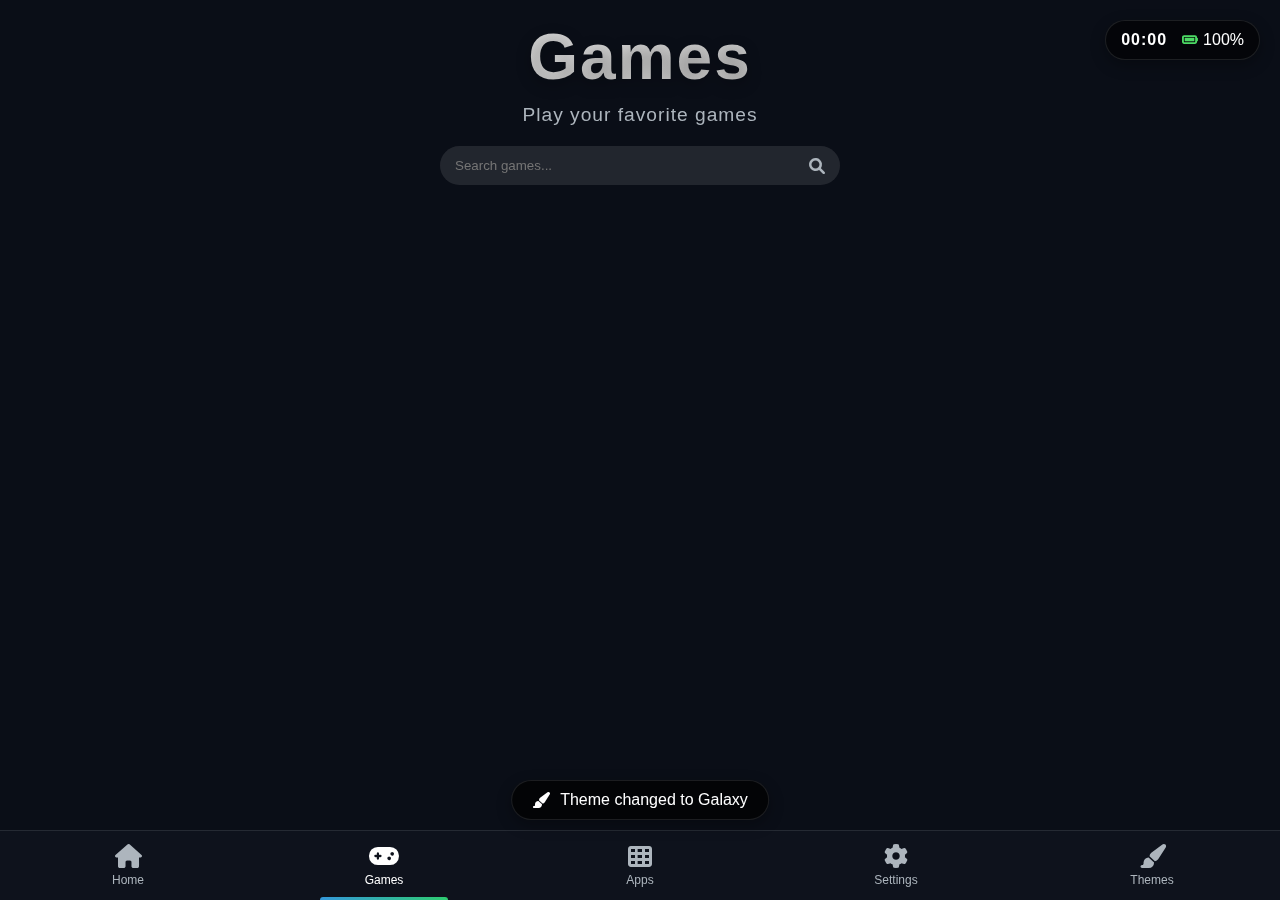
==== commit d770e8ad: "Update g.html" ====
--- a/Real Lucid/g.html
+++ b/Real Lucid/g.html
@@ -32,15 +32,46 @@
         </div>
 
         <div class="games-container">
+            
             <div class="game-card">
                 <div class="game-img">
-                    <img src="img/games/2048.png" alt="2048">
+                    <img src="img/games/monkeymart.png" alt="monkeymart">
                     <div class="game-overlay">
-                        <button class="play-btn" onclick="playGame('2048')">Play</button>
+                        <button class="play-btn" onclick="playGame('monkeymart')">Play</button>
                     </div>
                 </div>
                 <div class="game-info">
-                    <h3>2048</h3>
+                    <h3>MonkeyMart</h3>
+                    <div class="game-tags">
+                        <span class="tag">jayblaze fav game</span>
+                    </div>
+                </div>
+            </div>
+
+            <div class="game-card">
+                <div class="game-img">
+                    <img src="img/games/drive-mad.png" alt="drive mad">
+                    <div class="game-overlay">
+                        <button class="play-btn" onclick="playGame('drive-mad')">Play</button>
+                    </div>
+                </div>
+                <div class="game-info">
+                    <h3>Drive Mad</h3>
+                    <div class="game-tags">
+                        <span class="tag">Driving</span>
+                    </div>
+                </div>
+            </div>
+
+            <div class="game-card">
+                <div class="game-img">
+                    <img src="img/games/core-ball.png" alt="core ball">
+                    <div class="game-overlay">
+                        <button class="play-btn" onclick="playGame('core-ball')">Play</button>
+                    </div>
+                </div>
+                <div class="game-info">
+                    <h3>Core Ball</h3>
                     <div class="game-tags">
                         <span class="tag">Puzzle</span>
                     </div>
@@ -49,168 +80,19 @@
 
             <div class="game-card">
                 <div class="game-img">
-                    <img src="img/games/cookie-clicker.png" alt="Cookie Clicker">
+                    <img src="img/games/black-hole-square.png" alt="black hole square">
                     <div class="game-overlay">
-                        <button class="play-btn" onclick="playGame('cookie-clicker')">Play</button>
+                        <button class="play-btn" onclick="playGame('black-hole-square')">Play</button>
                     </div>
                 </div>
                 <div class="game-info">
-                    <h3>Cookie Clicker</h3>
+                    <h3>Black Hole Square</h3>
                     <div class="game-tags">
-                        <span class="tag">Idle</span>
+                        <span class="tag">Puzzle</span>
                     </div>
                 </div>
             </div>
-
-            <div class="game-card">
-                <div class="game-img">
-                    <img src="img/games/tiny-fishing.png" alt="Tiny Fishing">
-                    <div class="game-overlay">
-                        <button class="play-btn" onclick="playGame('tiny-fishing')">Play</button>
-                    </div>
-                </div>
-                <div class="game-info">
-                    <h3>Tiny Fishing</h3>
-                    <div class="game-tags">
-                        <span class="tag">Casual</span>
-                    </div>
-                </div>
-            </div>
-
-            <div class="game-card">
-                <div class="game-img">
-                    <img src="img/games/bitlife.png" alt="BitLife">
-                    <div class="game-overlay">
-                        <button class="play-btn" onclick="playGame('bitlife')">Play</button>
-                    </div>
-                </div>
-                <div class="game-info">
-                    <h3>BitLife</h3>
-                    <div class="game-tags">
-                        <span class="tag">Simulation</span>
-                    </div>
-                </div>
-            </div>
-
-            <div class="game-card">
-                <div class="game-img">
-                    <img src="img/games/vex.png" alt="Vex">
-                    <div class="game-overlay">
-                        <button class="play-btn" onclick="playGame('vex')">Play</button>
-                    </div>
-                </div>
-                <div class="game-info">
-                    <h3>Vex</h3>
-                    <div class="game-tags">
-                        <span class="tag">Platformer</span>
-                    </div>
-                </div>
-            </div>
-
-            <div class="game-card">
-                <div class="game-img">
-                    <img src="img/games/drift-hunters.png" alt="Drift Hunters">
-                    <div class="game-overlay">
-                        <button class="play-btn" onclick="playGame('drift-hunters')">Play</button>
-                    </div>
-                </div>
-                <div class="game-info">
-                    <h3>Drift Hunters</h3>
-                    <div class="game-tags">
-                        <span class="tag">Racing</span>
-                    </div>
-                </div>
-            </div>
-
-            <div class="game-card">
-                <div class="game-img">
-                    <img src="img/games/tube-jumpers.png" alt="Tube Jumpers">
-                    <div class="game-overlay">
-                        <button class="play-btn" onclick="playGame('tube-jumpers')">Play</button>
-                    </div>
-                </div>
-                <div class="game-info">
-                    <h3>Tube Jumpers</h3>
-                    <div class="game-tags">
-                        <span class="tag">Multiplayer</span>
-                    </div>
-                </div>
-            </div>
-
-            <div class="game-card">
-                <div class="game-img">
-                    <img src="img/games/tag.png" alt="Tag">
-                    <div class="game-overlay">
-                        <button class="play-btn" onclick="playGame('tag')">Play</button>
-                    </div>
-                </div>
-                <div class="game-info">
-                    <h3>Tag</h3>
-                    <div class="game-tags">
-                        <span class="tag">Multiplayer</span>
-                    </div>
-                </div>
-            </div>
-
-            <div class="game-card">
-                <div class="game-img">
-                    <img src="img/games/bloons-td.png" alt="Bloons TD">
-                    <div class="game-overlay">
-                        <button class="play-btn" onclick="playGame('bloons-td')">Play</button>
-                    </div>
-                </div>
-                <div class="game-info">
-                    <h3>Bloons TD</h3>
-                    <div class="game-tags">
-                        <span class="tag">Tower Defense</span>
-                    </div>
-                </div>
-            </div>
-
-            <div class="game-card">
-                <div class="game-img">
-                    <img src="img/games/duck-life.png" alt="Duck Life">
-                    <div class="game-overlay">
-                        <button class="play-btn" onclick="playGame('duck-life')">Play</button>
-                    </div>
-                </div>
-                <div class="game-info">
-                    <h3>Duck Life</h3>
-                    <div class="game-tags">
-                        <span class="tag">Adventure</span>
-                    </div>
-                </div>
-            </div>
-
-            <div class="game-card">
-                <div class="game-img">
-                    <img src="img/games/papas-games.png" alt="Papa's Games">
-                    <div class="game-overlay">
-                        <button class="play-btn" onclick="playGame('papas-games')">Play</button>
-                    </div>
-                </div>
-                <div class="game-info">
-                    <h3>Papa's Games</h3>
-                    <div class="game-tags">
-                        <span class="tag">Simulation</span>
-                    </div>
-                </div>
-            </div>
-
-            <div class="game-card">
-                <div class="game-img">
-                    <img src="img/games/8-ball-pool.png" alt="8 Ball Pool">
-                    <div class="game-overlay">
-                        <button class="play-btn" onclick="playGame('8-ball-pool')">Play</button>
-                    </div>
-                </div>
-                <div class="game-info">
-                    <h3>8 Ball Pool</h3>
-                    <div class="game-tags">
-                        <span class="tag">Sports</span>
-                    </div>
-                </div>
-            </div>
+            
         </div>
     </div>
 
@@ -242,4 +124,4 @@
     <script src="js/theme-switcher.js"></script>
     <script src="js/g.js"></script>
 </body>
-</html>+</html>
